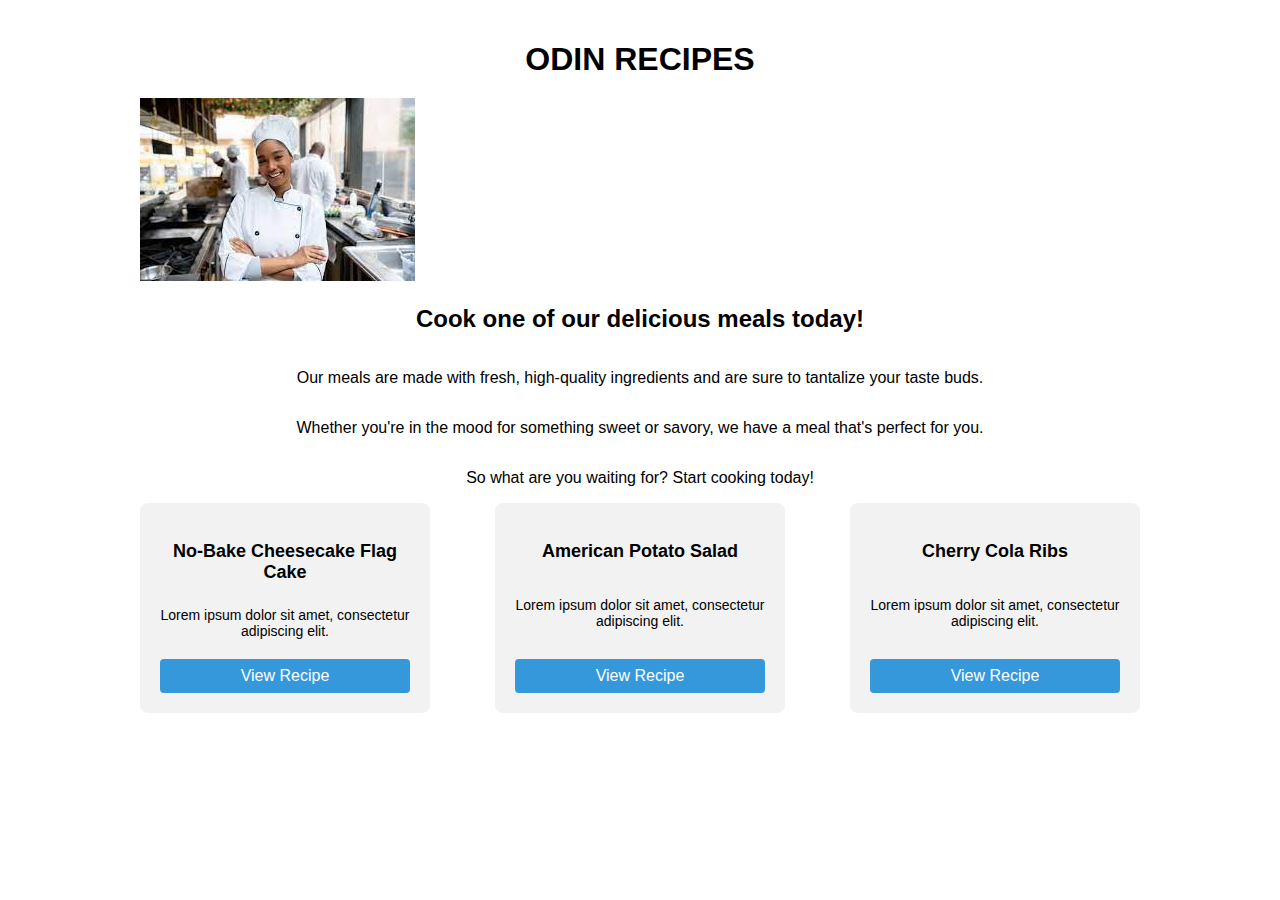
==== test.html @ f6188ddc "Changes to the main branch Introduced a test.html and css Attempting to center div, making it more a" ====
<!DOCTYPE html>
<html lang="en">
<head>
    <meta charset="UTF-8">
    <meta name="viewport" content="width=device-width, initial-scale=1.0">
    <link rel="stylesheet" href="t_styles.css">
    <title>Document</title>
</head>
<body>
    <div class="container">
      <h1>ODIN RECIPES</h1>
      <img src="images/index.jpeg" alt="Chef cooking">
      <div class="intro">
        <h2>Cook one of our delicious meals today!</h2>
        <p>Our meals are made with fresh, high-quality ingredients and are sure to tantalize your taste buds.</p>
        <p>Whether you're in the mood for something sweet or savory, we have a meal that's perfect for you.</p>
        <p>So what are you waiting for? Start cooking today!</p>
      </div>
      <div class="card-container">
        <div class="card">
          <p class="recipe-title">No-Bake Cheesecake Flag Cake</p>
          <p class="recipe-description">Lorem ipsum dolor sit amet, consectetur adipiscing elit.</p>
          <a class="recipe-link" href="./recipes/No-Bake_Cheesecake.html">View Recipe</a>
        </div>
        <div class="card">
          <p class="recipe-title">American Potato Salad</p>
          <p class="recipe-description">Lorem ipsum dolor sit amet, consectetur adipiscing elit.</p>
          <a class="recipe-link" href="./recipes/American_Potato-Salad.html">View Recipe</a>
        </div>
        <div class="card">
          <p class="recipe-title">Cherry Cola Ribs</p>
          <p class="recipe-description">Lorem ipsum dolor sit amet, consectetur adipiscing elit.</p>
          <a class="recipe-link" href="./recipes/Chef-John's_ Cherry_Cola_Ribs.html">View Recipe</a>
        </div>
      </div>
    </div>
  </body>  

</html>
---- t_styles.css ----
body {
    font-family: Arial, sans-serif;
    margin: 0;
    padding: 0;
  }
  
  .container {
    max-width: 1000px;
    margin: 0 auto;
    padding: 20px;
  }
  
  h1 {
    text-align: center;
    margin-bottom: 20px;
  }

  .intro {
    display: flex;
    align-items: center;
    justify-content: center;
    flex-direction: column;
  }
  
  .card-container {
  display: flex;
  justify-content: space-between;
  flex-wrap: wrap;
  gap: 20px;
}

  
  .card {
    width: 250px;
    padding: 20px;
    background-color: #f2f2f2;
    border-radius: 8px;
    text-align: center;
  }
  
  .recipe-title {
    font-size: 18px;
    font-weight: bold;
    margin-bottom: 10px;
  }
  
  .recipe-description {
    font-size: 14px;
    margin-bottom: 20px;
  }
  
  .recipe-link {
    display: inline-block;
    padding: 8px 12px;
    background-color: #3498db;
    color: #fff;
    text-decoration: none;
    border-radius: 4px;
    transition: background-color 0.3s;
  }
  
  .recipe-link:hover {
    background-color: #2980b9;
  }
  
  .card {
    display: flex;
    flex-direction: column;
    justify-content: space-between;
  }
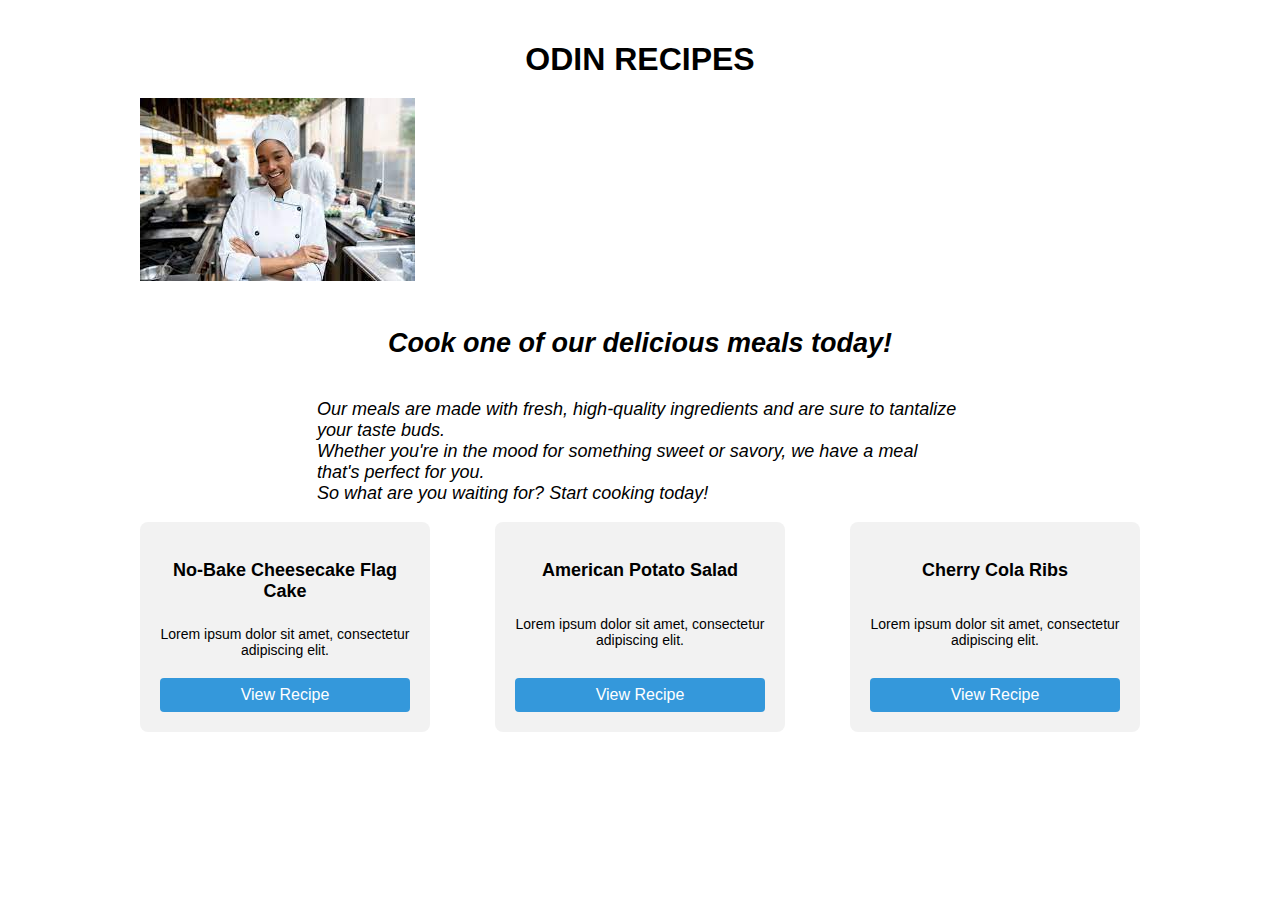
==== commit 71a2b3d7: "add css file" ====
--- a/test.html
+++ b/test.html
@@ -12,9 +12,9 @@
       <img src="images/index.jpeg" alt="Chef cooking">
       <div class="intro">
         <h2>Cook one of our delicious meals today!</h2>
-        <p>Our meals are made with fresh, high-quality ingredients and are sure to tantalize your taste buds.</p>
-        <p>Whether you're in the mood for something sweet or savory, we have a meal that's perfect for you.</p>
-        <p>So what are you waiting for? Start cooking today!</p>
+        <p>Our meals are made with fresh, high-quality ingredients and are sure to tantalize your taste buds.
+        <br>Whether you're in the mood for something sweet or savory, we have a meal that's perfect for you.
+        <br>So what are you waiting for? Start cooking today!</p>
       </div>
       <div class="card-container">
         <div class="card">
--- a/t_styles.css
+++ b/t_styles.css
@@ -15,12 +15,19 @@
     margin-bottom: 20px;
   }
 
+
   .intro {
     display: flex;
     align-items: center;
     justify-content: center;
     flex-direction: column;
+    flex-wrap: wrap;
+    font-size: 1.125rem;
+    width: 646px;
+    font-style: italic;
+    margin: 20px auto 0;
   }
+
   
   .card-container {
   display: flex;
